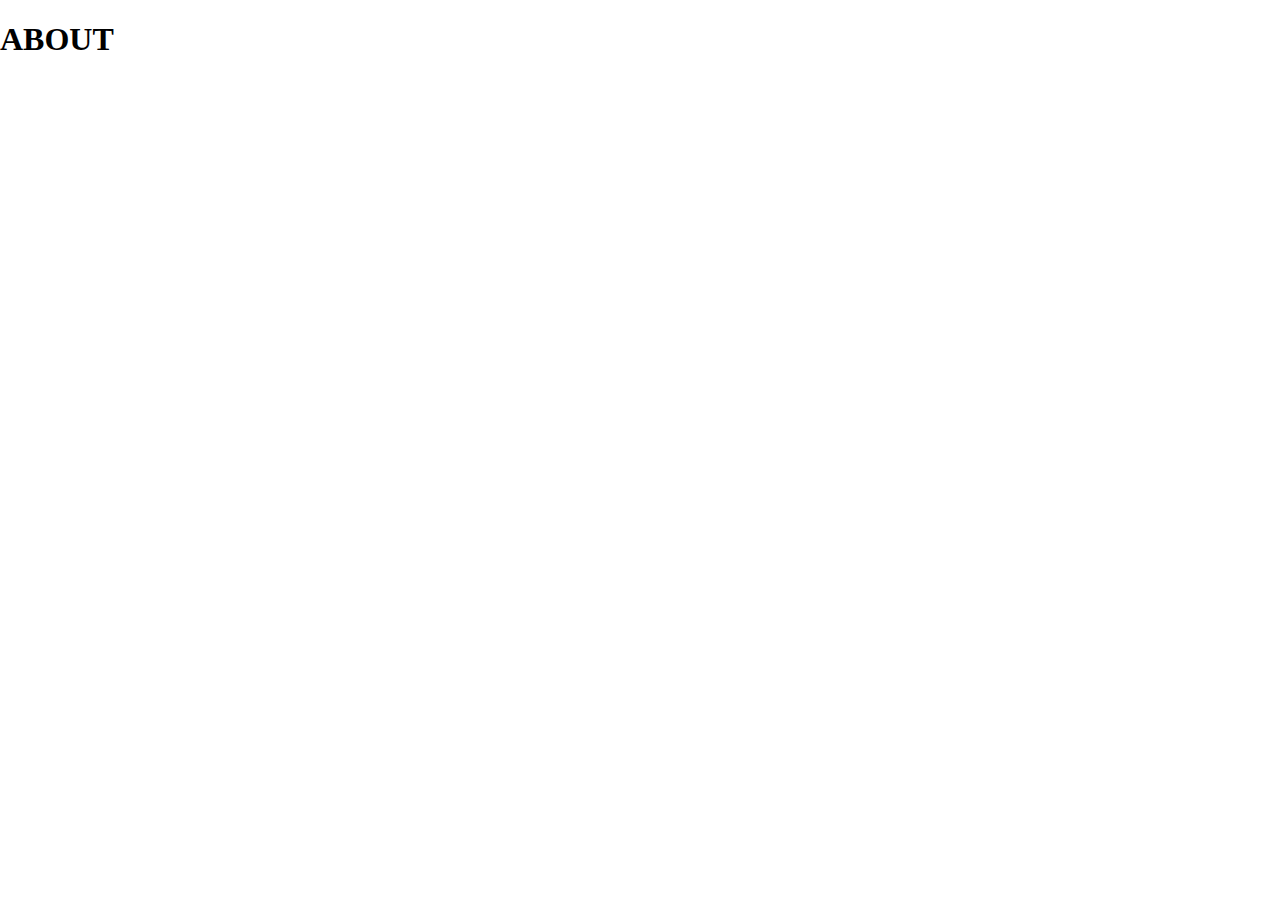
==== about.html @ e9e0137d "Project Setup" ====
<!DOCTYPE html>
<html lang="en">
<head>
    <!-- META -->
    <meta charset="UTF-8">
    <meta name="viewport" content="width=device-width, initial-scale=1.0">

    <!-- STYLESHEETS -->
    <link rel="stylesheet" href="styles/normalize.css">
    <link rel="stylesheet" href="styles/style.css">
    
    <!-- FONTS -->
    <link rel="preconnect" href="https://fonts.googleapis.com">
    <link rel="preconnect" href="https://fonts.gstatic.com" crossorigin>
    <link href="https://fonts.googleapis.com/css2?family=Rubik:ital,wght@0,300;1,300&display=swap" rel="stylesheet">

    <link rel="preconnect" href="https://fonts.googleapis.com">
    <link rel="preconnect" href="https://fonts.gstatic.com" crossorigin>
    <link href="https://fonts.googleapis.com/css2?family=Rubik:ital,wght@0,700;1,700&display=swap" rel="stylesheet">
    
    <title>Bike Edmonton | About</title>
</head>
<body>
    <header>
        <h1>ABOUT</h1>
    </header>

    <!-- Section 1 - Our Vision -->
    <section>

    </section>

    <!-- Section 2 - Our Mission -->
    <section>

    </section>

    <!-- Section 3 - Our Purpose -->
    <section>
        
    </section>

    <!-- Footer -->
    <footer>

    </footer>
</body>
</html>
---- styles/style.css ----
/* Fonts */
.rubik-norm {
  font-family: "Rubik", serif;
  font-optical-sizing: auto;
  font-weight: 300;
  font-style: normal;
}

.rubik-bold {
  font-family: "Rubik", serif;
  font-optical-sizing: auto;
  font-weight: 700;
  font-style: normal;
}
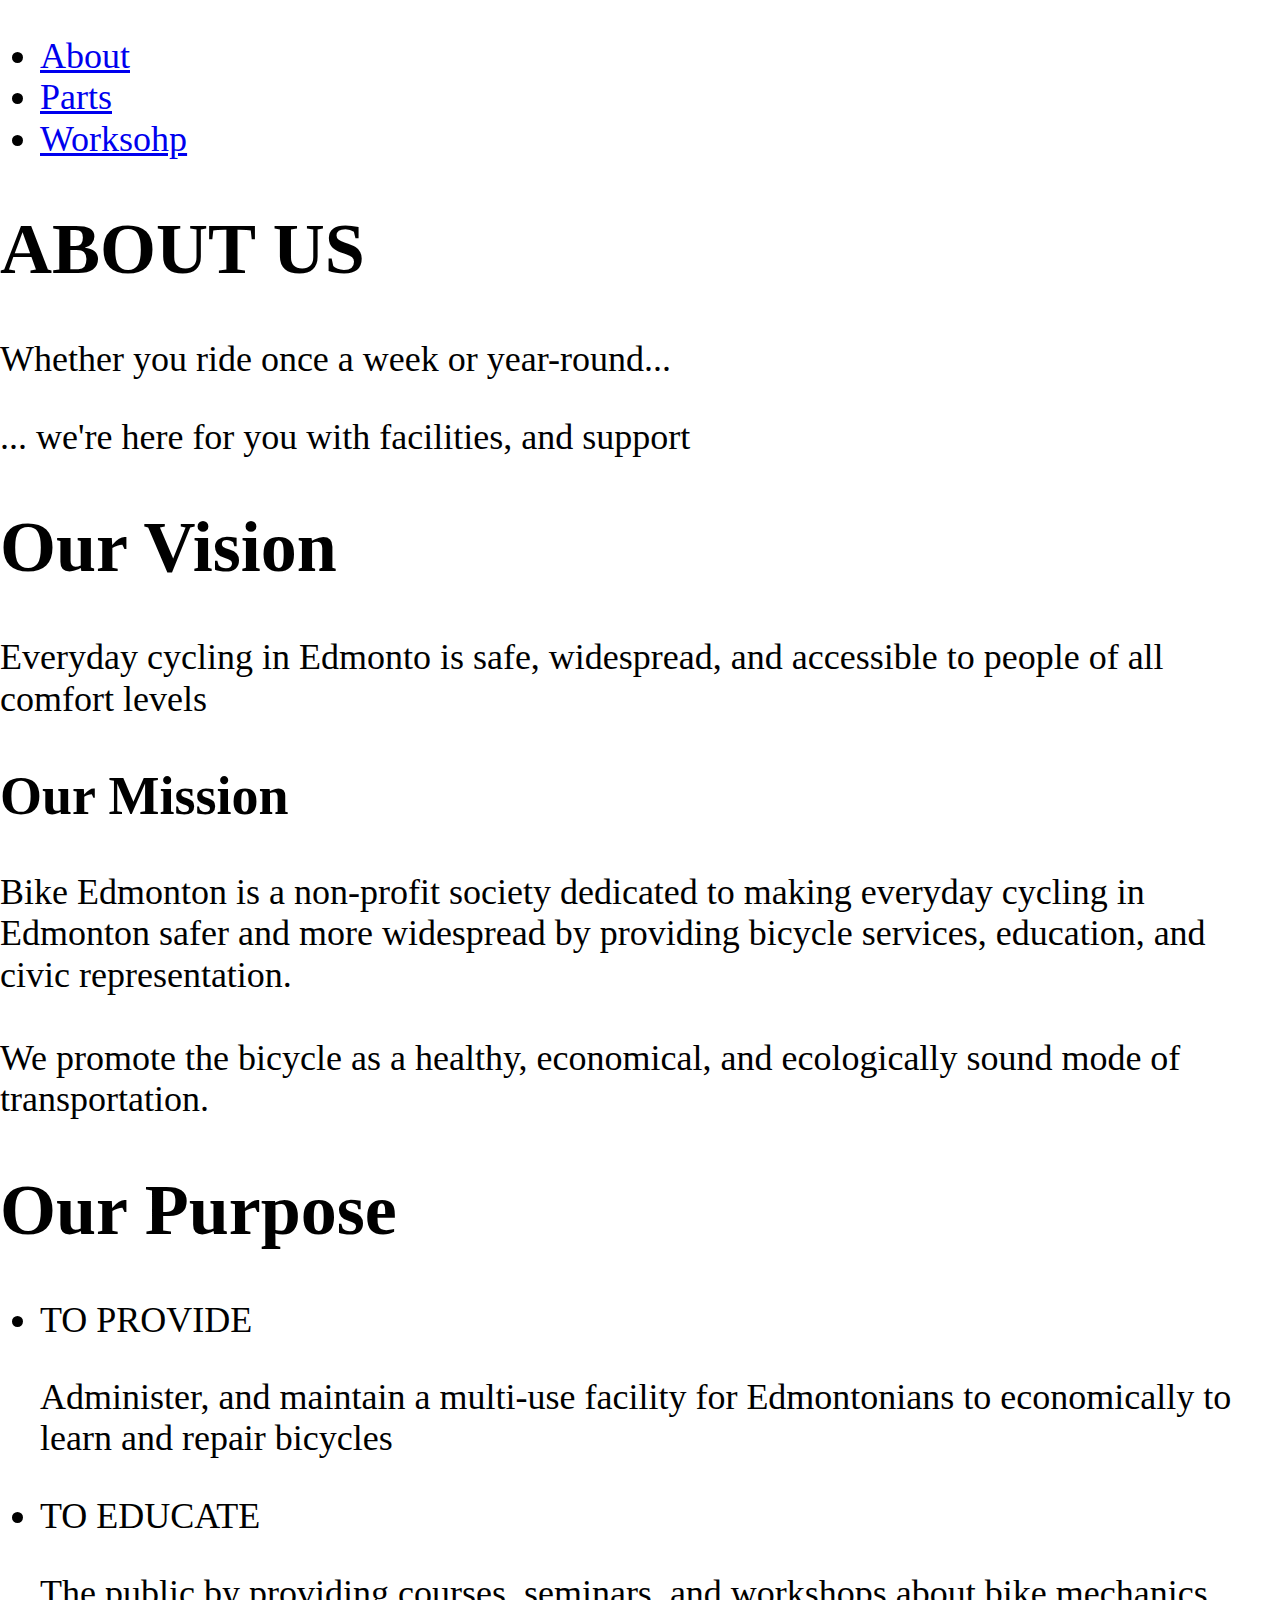
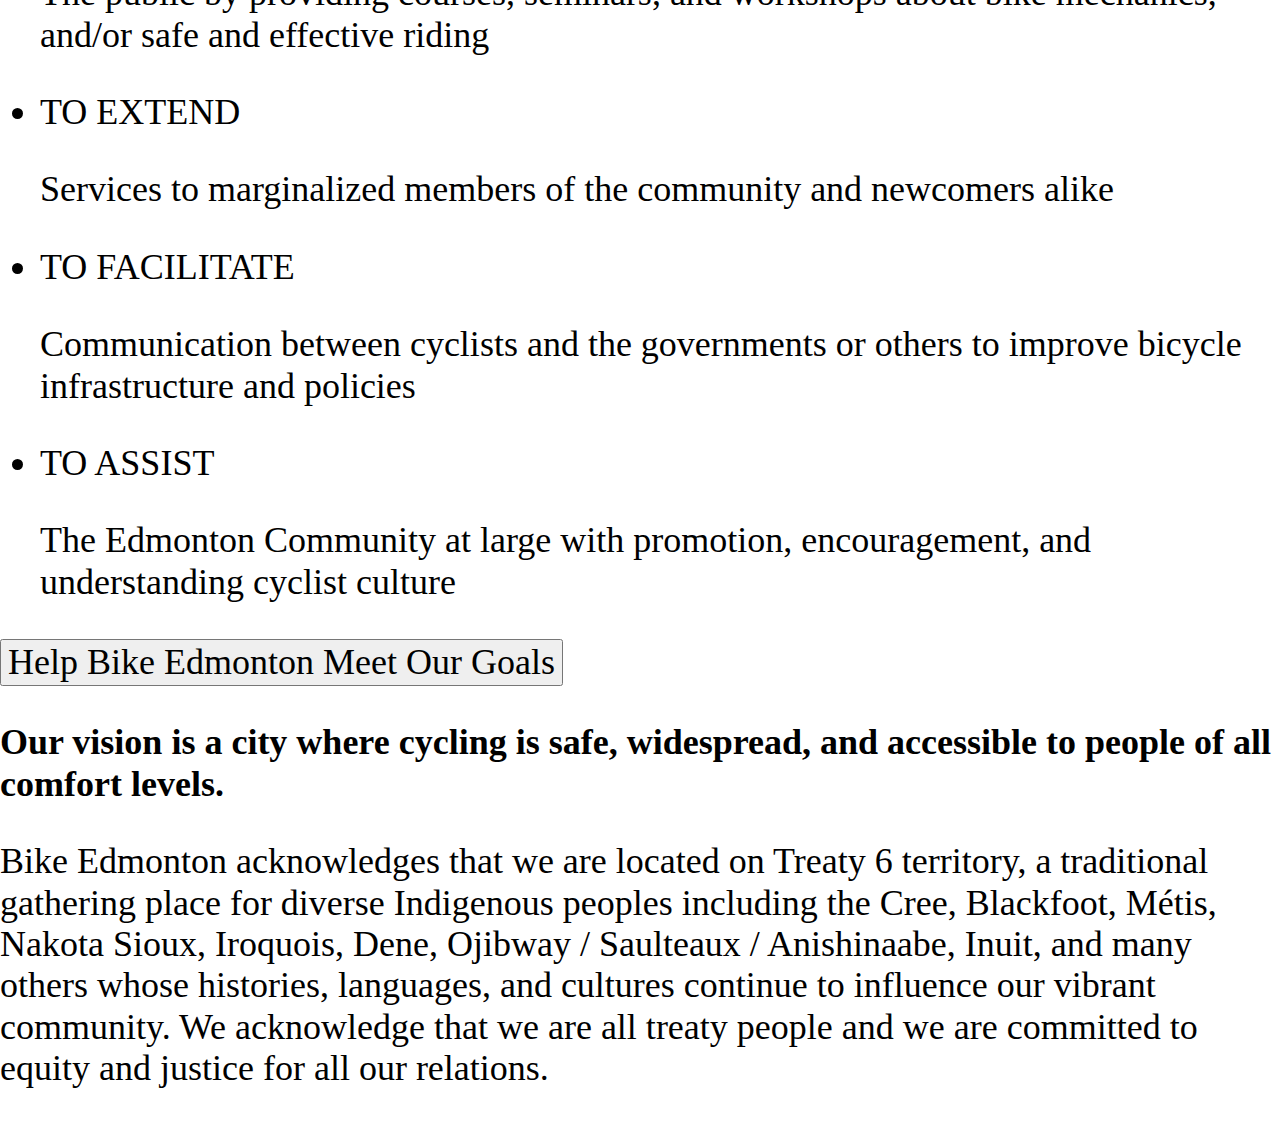
==== commit b5250917: "Basic format for index/parts/workshop" ====
--- a/about.html
+++ b/about.html
@@ -9,40 +9,115 @@
     <link rel="stylesheet" href="styles/normalize.css">
     <link rel="stylesheet" href="styles/style.css">
     
-    <!-- FONTS -->
-    <link rel="preconnect" href="https://fonts.googleapis.com">
-    <link rel="preconnect" href="https://fonts.gstatic.com" crossorigin>
-    <link href="https://fonts.googleapis.com/css2?family=Rubik:ital,wght@0,300;1,300&display=swap" rel="stylesheet">
-
-    <link rel="preconnect" href="https://fonts.googleapis.com">
-    <link rel="preconnect" href="https://fonts.gstatic.com" crossorigin>
-    <link href="https://fonts.googleapis.com/css2?family=Rubik:ital,wght@0,700;1,700&display=swap" rel="stylesheet">
-    
     <title>Bike Edmonton | About</title>
 </head>
+
 <body>
     <header>
-        <h1>ABOUT</h1>
+        <nav>
+            <div><!--BE LOGO--></div>
+            <ul>
+                <li><a href="about.html">About</a></li>
+                <li><a href="parts.html">Parts</a></li>
+                <li><a href="workshop.html">Worksohp</a></li>
+            </ul>
+        </nav>
+
+        <div>
+            <h1>ABOUT US</h1>
+            <!-- HERO IMAGE -->
+        </div>
+
+        <div>
+            <p>Whether you ride once a week or year-round...</p>
+            <p>... we're here for you with facilities, and support</p>
+        </div>
     </header>
 
-    <!-- Section 1 - Our Vision -->
+    <!-- Section 1 - Our Vision & Mission -->
     <section>
+        <div>
+            <div>
+                <h1>Our Vision</h1>
+                <p>Everyday cycling in Edmonto is safe, widespread, and accessible to people of all comfort levels</p>
+            </div>
 
+            <div>
+                <!-- Image -->
+            </div>
+        </div>
+
+        <div>
+            <div>
+                <!-- Image -->
+            </div>
+
+            <div>
+                <div>
+                    <h2>Our Mission</h2>
+                </div>
+                <div>
+                    <p>Bike Edmonton is a non-profit society dedicated to making everyday cycling in Edmonton safer and more widespread by providing bicycle  services, education, and civic representation. 
+                    
+                        <br><br>We promote the bicycle as a healthy, economical, and ecologically sound mode of transportation.</p>
+                </div>
+            </div>
+        </div>
     </section>
 
-    <!-- Section 2 - Our Mission -->
+    <!-- Section 2 - Our Purpose -->
     <section>
+        <div>
+            <h1>Our Purpose</h1>
+        </div>
 
-    </section>
+        <ul>
+            <li>
+                <div>
+                    <p>TO PROVIDE</p>
+                    <p>Administer, and maintain a multi-use facility for Edmontonians to economically to learn and repair bicycles</p>
+                </div>
+            </li>
+            <li>
+                <div>
+                    <p>TO EDUCATE</p>
+                    <p>The public by providing courses, seminars, and workshops about bike mechanics, and/or safe and effective riding</p>
+                </div>
+            </li>
+            <li>
+                <div>
+                    <p>TO EXTEND</p>
+                    <p>Services to marginalized members of the community and newcomers alike</p>
+                </div>
+            </li>
+            <li>
+                <div>
+                    <p>TO FACILITATE</p>
+                    <p>Communication between cyclists and the governments or others to improve bicycle infrastructure and policies</p>
+                </div>
+            </li>
+            <li>
+                <div>
+                    <p>TO ASSIST</p>
+                    <p>The Edmonton Community at large with promotion, encouragement, and understanding cyclist culture</p>
+                </div>
+            </li>
+        </ul>
 
-    <!-- Section 3 - Our Purpose -->
-    <section>
-        
+        <button>Help Bike Edmonton Meet Our Goals</button>
     </section>
 
     <!-- Footer -->
     <footer>
-
+        <div>
+            <div>
+                <!-- Social Media Icons here -->
+            </div>
+            <div>
+                <p><strong>Our vision is a city where cycling is safe, widespread, and accessible to people of all comfort levels.</strong></p>
+                <p>Bike Edmonton acknowledges that we are located on Treaty 6 territory, a traditional gathering place for diverse Indigenous peoples including the Cree, Blackfoot, Métis, Nakota Sioux, Iroquois, Dene, Ojibway / Saulteaux / Anishinaabe, Inuit, and many others whose histories, languages, and cultures continue to influence our vibrant community. We acknowledge that we are all treaty people and we are committed to equity and justice for all our relations.</p>
+            </div>
+        </div>
     </footer>
 </body>
 </html>--- a/styles/style.css
+++ b/styles/style.css
@@ -1,14 +1,37 @@
-/* Fonts */
-.rubik-norm {
-  font-family: "Rubik", serif;
-  font-optical-sizing: auto;
-  font-weight: 300;
-  font-style: normal;
+/*#####################*/
+/*####    Fonts    ####*/
+/*#####################*/
+@font-face {
+  font-family: "Aktiv Grotesk Trial";
+  src: url('fonts/AktivGrotesk_Trial_Bd.ttf') format('truetype');
 }
 
-.rubik-bold {
-  font-family: "Rubik", serif;
-  font-optical-sizing: auto;
-  font-weight: 700;
-  font-style: normal;
-}+@font-face {
+  font-family: "Aktiv Grotesk Cd Trial Medium";
+  src: url('fonts/AktivGroteskCd_Trial_Md.ttf') format('truetype');
+}
+
+/*#############################*/
+/*####    Global Styles    ####*/
+/*#############################*/
+body {
+  font-family: "Aktiv Grotesk Cd Trial Medium";
+  font-size: 36px;
+}
+
+h1 {
+  font-family: "Aktiv Grotesk Trial";
+}
+
+h2 {
+  font-family: "Aktiv Grotesk Trial";
+}
+
+h3 {
+  font-family: "Aktiv Grotesk Trial";
+}
+
+
+/*########################*/
+/*####    TEMPLATE    ####*/
+/*########################*/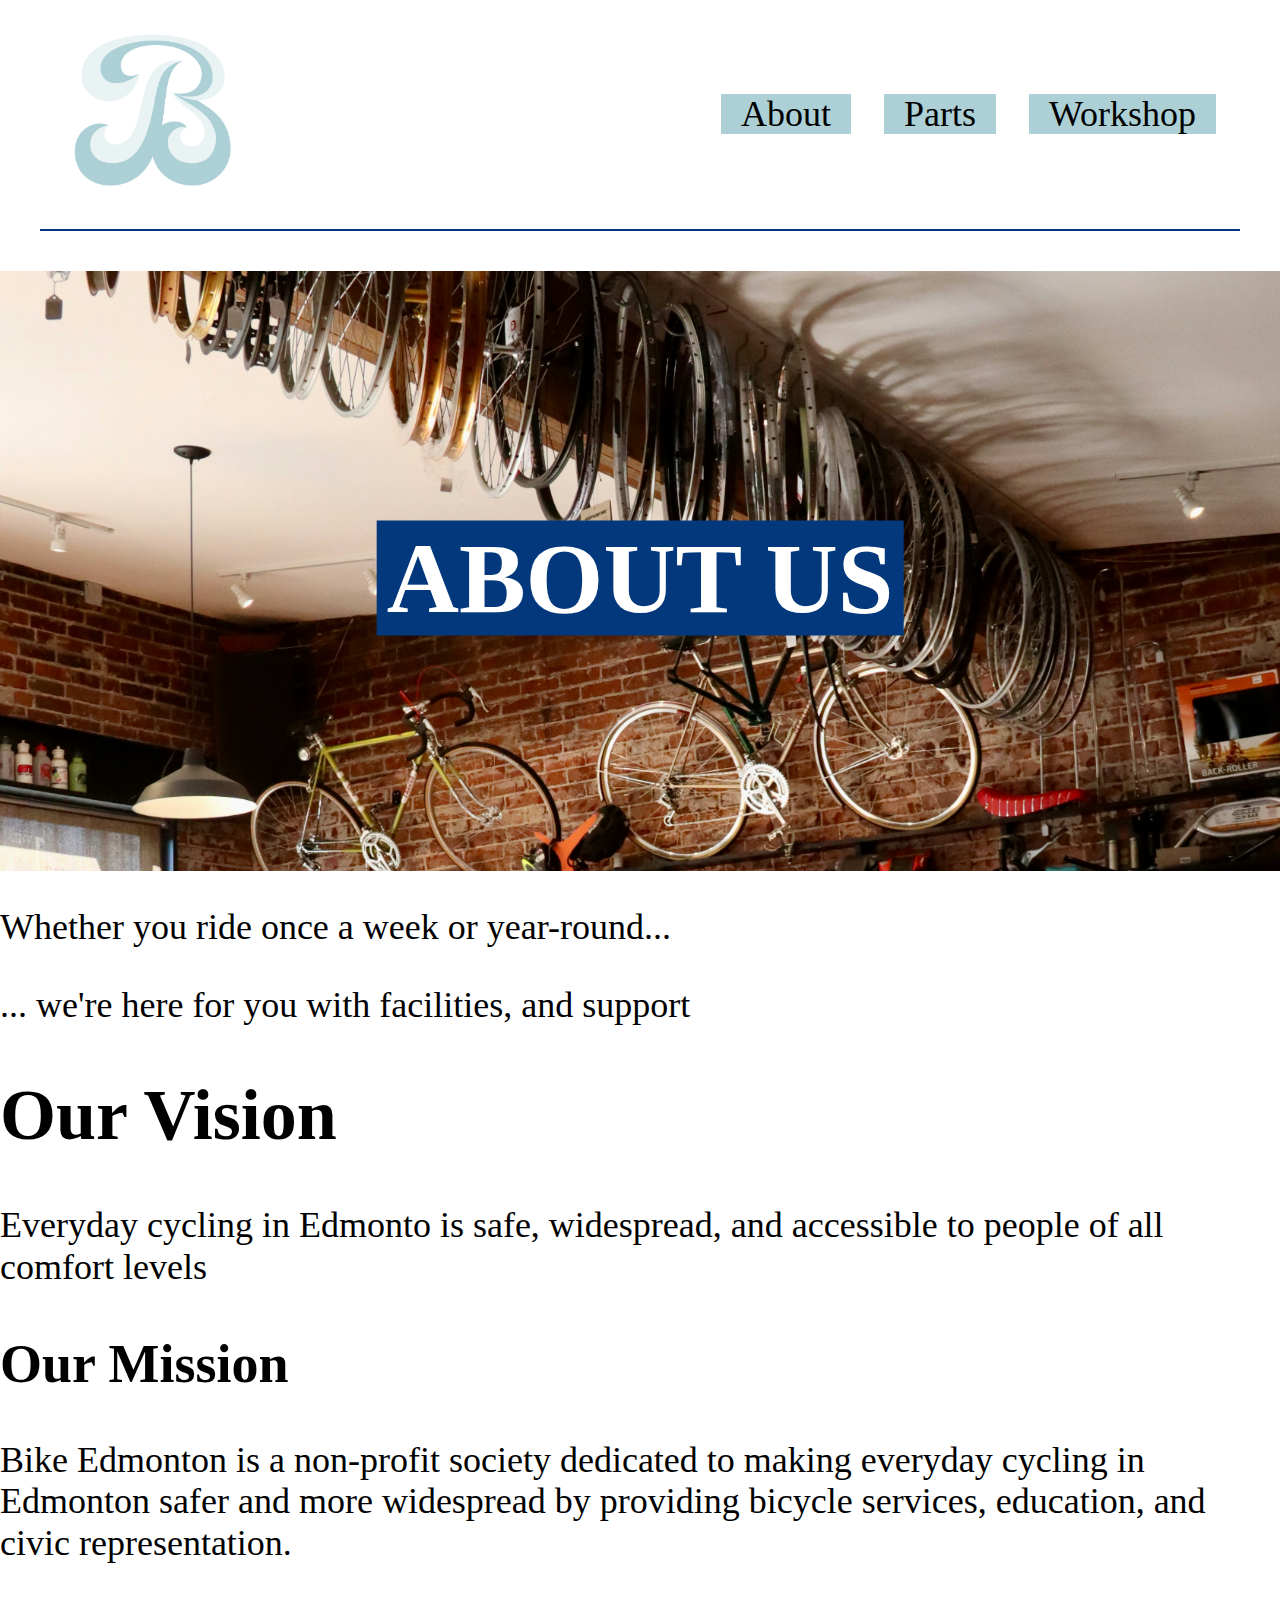
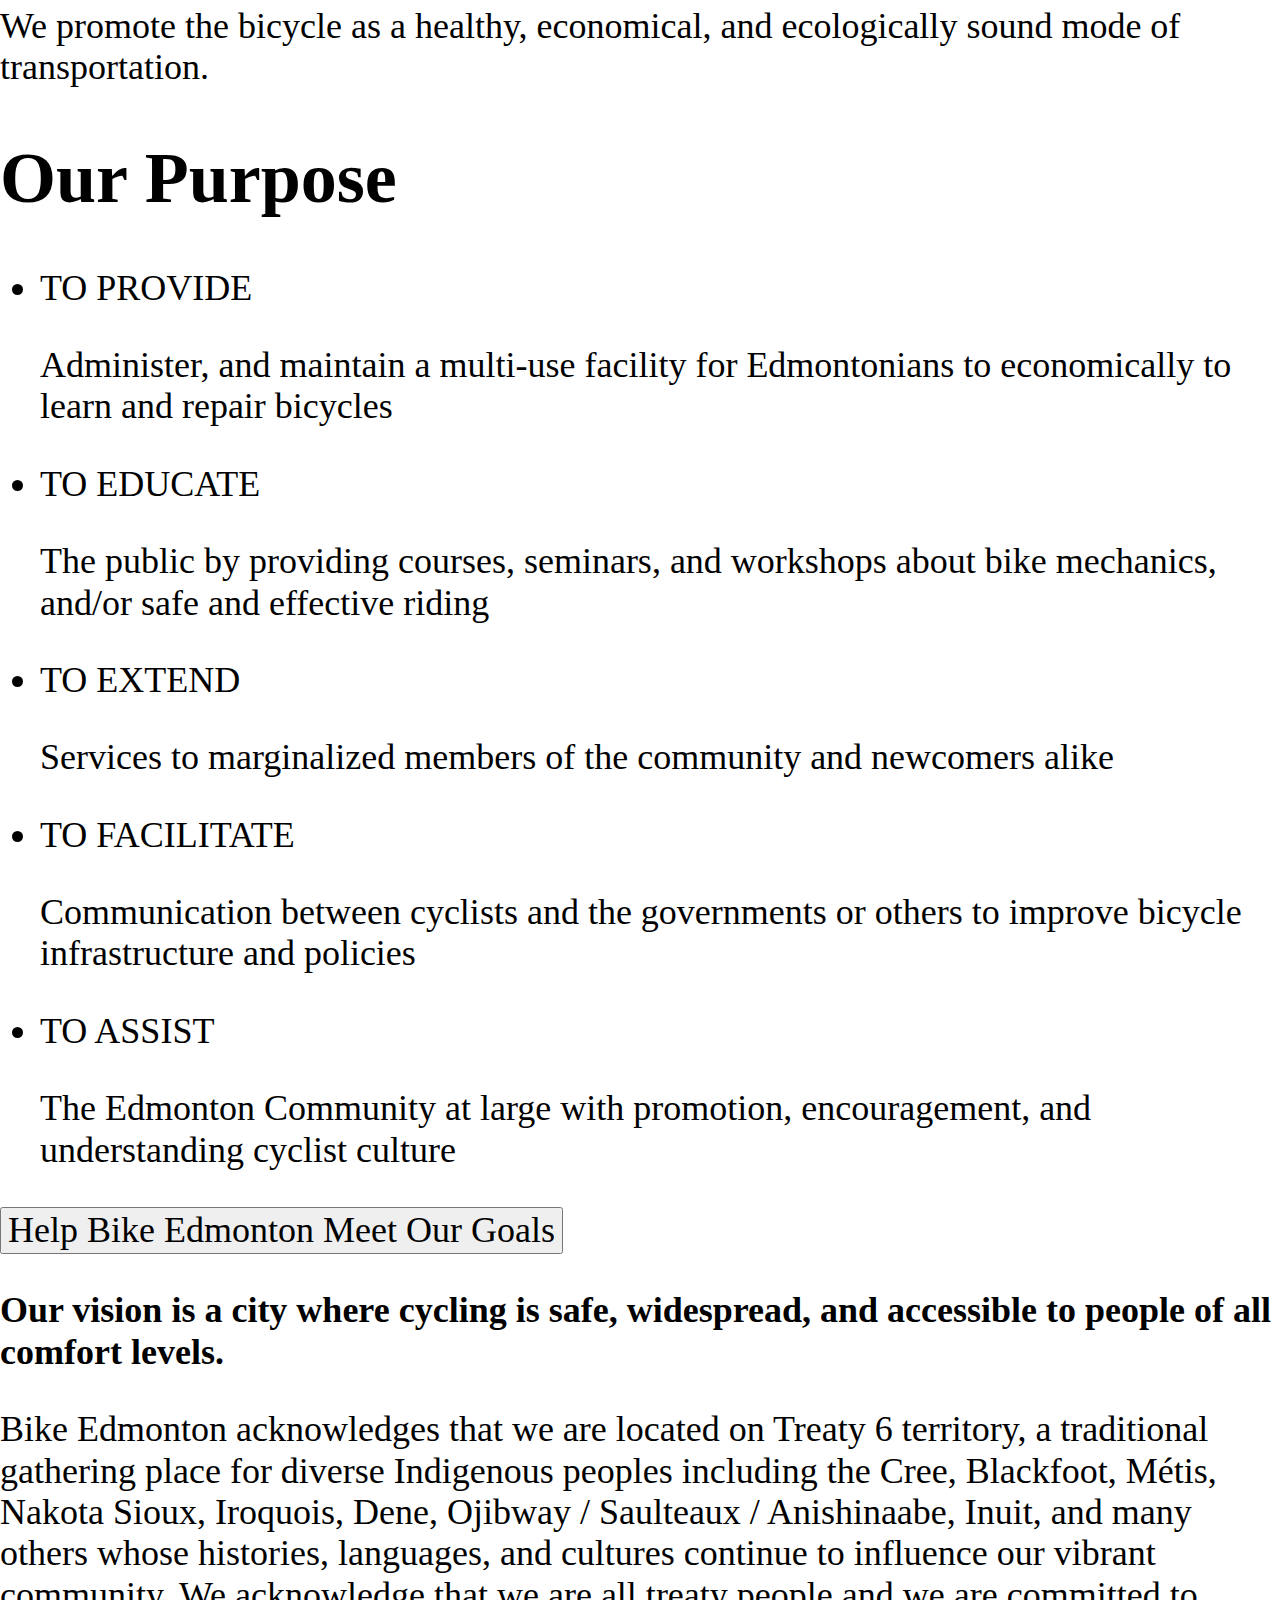
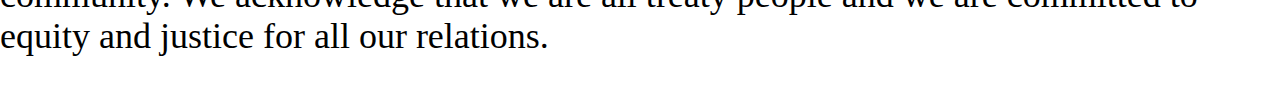
==== commit 3ecca4bb: "Add styles for structure/segmentation" ====
--- a/about.html
+++ b/about.html
@@ -1,123 +1,125 @@
 <!DOCTYPE html>
 <html lang="en">
-<head>
-    <!-- META -->
-    <meta charset="UTF-8">
-    <meta name="viewport" content="width=device-width, initial-scale=1.0">
+    <head>
+        <!-- META -->
+        <meta charset="UTF-8">
+        <meta name="viewport" content="width=device-width, initial-scale=1.0">
 
-    <!-- STYLESHEETS -->
-    <link rel="stylesheet" href="styles/normalize.css">
-    <link rel="stylesheet" href="styles/style.css">
-    
-    <title>Bike Edmonton | About</title>
-</head>
+        <!-- STYLESHEETS -->
+        <link rel="stylesheet" href="styles/normalize.css">
+        <link rel="stylesheet" href="styles/style.css">
+        
+        <title>Bike Edmonton | About</title>
+    </head>
 
-<body>
-    <header>
-        <nav>
-            <div><!--BE LOGO--></div>
-            <ul>
-                <li><a href="about.html">About</a></li>
-                <li><a href="parts.html">Parts</a></li>
-                <li><a href="workshop.html">Worksohp</a></li>
-            </ul>
-        </nav>
+    <body>
+        <header>
+            <nav id="navbar" class="flex-row-space default-side-margin">
+                <div>
+                    <a href="index.html"><img src="images/BELogo.png" alt="Bike Edmonton Logo" class="BE-logo"/></a> 
+                </div>
 
-        <div>
-            <h1>ABOUT US</h1>
-            <!-- HERO IMAGE -->
-        </div>
+                <ul>
+                    <li><a href="about.html">About</a></li>
+                    <li><a href="parts.html">Parts</a></li>
+                    <li><a href="workshop.html">Workshop</a></li>
+                </ul>
+            </nav>
 
-        <div>
-            <p>Whether you ride once a week or year-round...</p>
-            <p>... we're here for you with facilities, and support</p>
-        </div>
-    </header>
-
-    <!-- Section 1 - Our Vision & Mission -->
-    <section>
-        <div>
-            <div>
-                <h1>Our Vision</h1>
-                <p>Everyday cycling in Edmonto is safe, widespread, and accessible to people of all comfort levels</p>
+            <div class="about-hero">
+                <h1 class="hero-text">ABOUT US</h1>
             </div>
 
             <div>
-                <!-- Image -->
+                <p>Whether you ride once a week or year-round...</p>
+                <p>... we're here for you with facilities, and support</p>
             </div>
-        </div>
+        </header>
 
-        <div>
+        <!-- Section 1 - Our Vision & Mission -->
+        <section>
             <div>
-                <!-- Image -->
+                <div>
+                    <h1>Our Vision</h1>
+                    <p>Everyday cycling in Edmonto is safe, widespread, and accessible to people of all comfort levels</p>
+                </div>
+
+                <div>
+                    <!-- Image -->
+                </div>
             </div>
 
             <div>
                 <div>
-                    <h2>Our Mission</h2>
+                    <!-- Image -->
+                </div>
+
+                <div>
+                    <div>
+                        <h2>Our Mission</h2>
+                    </div>
+                    <div>
+                        <p>Bike Edmonton is a non-profit society dedicated to making everyday cycling in Edmonton safer and more widespread by providing bicycle  services, education, and civic representation. 
+                        
+                            <br><br>We promote the bicycle as a healthy, economical, and ecologically sound mode of transportation.</p>
+                    </div>
+                </div>
+            </div>
+        </section>
+
+        <!-- Section 2 - Our Purpose -->
+        <section>
+            <div>
+                <h1>Our Purpose</h1>
+            </div>
+
+            <ul>
+                <li>
+                    <div>
+                        <p>TO PROVIDE</p>
+                        <p>Administer, and maintain a multi-use facility for Edmontonians to economically to learn and repair bicycles</p>
+                    </div>
+                </li>
+                <li>
+                    <div>
+                        <p>TO EDUCATE</p>
+                        <p>The public by providing courses, seminars, and workshops about bike mechanics, and/or safe and effective riding</p>
+                    </div>
+                </li>
+                <li>
+                    <div>
+                        <p>TO EXTEND</p>
+                        <p>Services to marginalized members of the community and newcomers alike</p>
+                    </div>
+                </li>
+                <li>
+                    <div>
+                        <p>TO FACILITATE</p>
+                        <p>Communication between cyclists and the governments or others to improve bicycle infrastructure and policies</p>
+                    </div>
+                </li>
+                <li>
+                    <div>
+                        <p>TO ASSIST</p>
+                        <p>The Edmonton Community at large with promotion, encouragement, and understanding cyclist culture</p>
+                    </div>
+                </li>
+            </ul>
+
+            <button>Help Bike Edmonton Meet Our Goals</button>
+        </section>
+
+        <!-- Footer -->
+        <footer>
+            <div>
+                <div>
+                    <!-- Social Media Icons here -->
                 </div>
                 <div>
-                    <p>Bike Edmonton is a non-profit society dedicated to making everyday cycling in Edmonton safer and more widespread by providing bicycle  services, education, and civic representation. 
-                    
-                        <br><br>We promote the bicycle as a healthy, economical, and ecologically sound mode of transportation.</p>
+                    <p><strong>Our vision is a city where cycling is safe, widespread, and accessible to people of all comfort levels.</strong></p>
+                    <p>Bike Edmonton acknowledges that we are located on Treaty 6 territory, a traditional gathering place for diverse Indigenous peoples including the Cree, Blackfoot, Métis, Nakota Sioux, Iroquois, Dene, Ojibway / Saulteaux / Anishinaabe, Inuit, and many others whose histories, languages, and cultures continue to influence our vibrant community. We acknowledge that we are all treaty people and we are committed to equity and justice for all our relations.</p>
                 </div>
             </div>
-        </div>
-    </section>
-
-    <!-- Section 2 - Our Purpose -->
-    <section>
-        <div>
-            <h1>Our Purpose</h1>
-        </div>
-
-        <ul>
-            <li>
-                <div>
-                    <p>TO PROVIDE</p>
-                    <p>Administer, and maintain a multi-use facility for Edmontonians to economically to learn and repair bicycles</p>
-                </div>
-            </li>
-            <li>
-                <div>
-                    <p>TO EDUCATE</p>
-                    <p>The public by providing courses, seminars, and workshops about bike mechanics, and/or safe and effective riding</p>
-                </div>
-            </li>
-            <li>
-                <div>
-                    <p>TO EXTEND</p>
-                    <p>Services to marginalized members of the community and newcomers alike</p>
-                </div>
-            </li>
-            <li>
-                <div>
-                    <p>TO FACILITATE</p>
-                    <p>Communication between cyclists and the governments or others to improve bicycle infrastructure and policies</p>
-                </div>
-            </li>
-            <li>
-                <div>
-                    <p>TO ASSIST</p>
-                    <p>The Edmonton Community at large with promotion, encouragement, and understanding cyclist culture</p>
-                </div>
-            </li>
-        </ul>
-
-        <button>Help Bike Edmonton Meet Our Goals</button>
-    </section>
-
-    <!-- Footer -->
-    <footer>
-        <div>
-            <div>
-                <!-- Social Media Icons here -->
-            </div>
-            <div>
-                <p><strong>Our vision is a city where cycling is safe, widespread, and accessible to people of all comfort levels.</strong></p>
-                <p>Bike Edmonton acknowledges that we are located on Treaty 6 territory, a traditional gathering place for diverse Indigenous peoples including the Cree, Blackfoot, Métis, Nakota Sioux, Iroquois, Dene, Ojibway / Saulteaux / Anishinaabe, Inuit, and many others whose histories, languages, and cultures continue to influence our vibrant community. We acknowledge that we are all treaty people and we are committed to equity and justice for all our relations.</p>
-            </div>
-        </div>
-    </footer>
-</body>
+        </footer>
+    </body>
 </html>--- a/styles/style.css
+++ b/styles/style.css
@@ -10,6 +10,8 @@
   font-family: "Aktiv Grotesk Cd Trial Medium";
   src: url('fonts/AktivGroteskCd_Trial_Md.ttf') format('truetype');
 }
+
+
 
 /*#############################*/
 /*####    Global Styles    ####*/
@@ -32,6 +34,121 @@
 }
 
 
-/*########################*/
-/*####    TEMPLATE    ####*/
-/*########################*/+
+/*###################################*/
+/*####    General Classes/IDs    ####*/
+/*###################################*/
+#navbar {
+  border-bottom: 2px solid #04387c;
+}
+
+#navbar ul {
+  padding: 0;
+}
+
+#navbar li {
+  list-style-type: none;
+  border-bottom: 2px solid white;
+  margin-right: 24px;
+  padding-bottom: 4px;
+  display: inline;
+  padding: 0px 20px;
+  background-color: #ACD0D6;
+}
+
+#navbar li:hover {
+  border-bottom: 2px solid #04387c;
+}
+
+#navbar a {
+  color: black;
+  text-decoration: none;
+}
+
+.default-side-margin {
+  margin: 0px 40px;
+}
+
+.BE-logo {
+  width: 225px;
+  height: 220px;
+}
+
+.home-hero {
+  position: relative;
+  background-image: url(../images/Home-hero.jpg);
+  width: 100%;
+  height: 600px;
+  background-size: 100%;
+  background-position-y: 30%;
+  margin-top: 40px;
+}
+
+.about-hero {
+  position: relative;
+  background-image: url(../images/About-hero.jpg);
+  width: 100%;
+  height: 600px;
+  background-size: 100%;
+  background-position-y: 30%;
+  margin-top: 40px;
+}
+
+.parts-hero {
+  position: relative;
+  background-image: url(../images/Parts-hero.jpg);
+  width: 100%;
+  height: 600px;
+  background-size: 100%;
+  background-position-y: 30%;
+  margin-top: 40px;
+}
+
+.workshop-hero{
+  position: relative;
+  background-image: url(../images/Workshop-hero.jpg);
+  width: 100%;
+  height: 600px;
+  background-size: 100%;
+  background-position-y: 30%;
+  margin-top: 40px;
+}
+
+.hero-text {
+  position: absolute;
+  color: white;
+  background-color: #04387c;
+  font-size: 100px;
+  padding: 0px 10px;
+  top: 40%;
+  left: 50%;
+  transform: translate(-50%, -50%);
+}
+
+.section-header {
+  text-align: center;
+  letter-spacing: 20px;
+  background-color: #04387c;
+  color: white;
+}
+
+
+/*#######################*/
+/*####    Flexbox    ####*/
+/*#######################*/
+.flex-row {
+  display: flex;
+  flex-direction: row;
+}
+
+.flex-row-space {
+  display: flex;
+  flex-direction: row;
+  justify-content: space-between;
+  align-items: center;
+}
+
+.flex-col {
+  display: flex;
+  flex-direction: column;
+}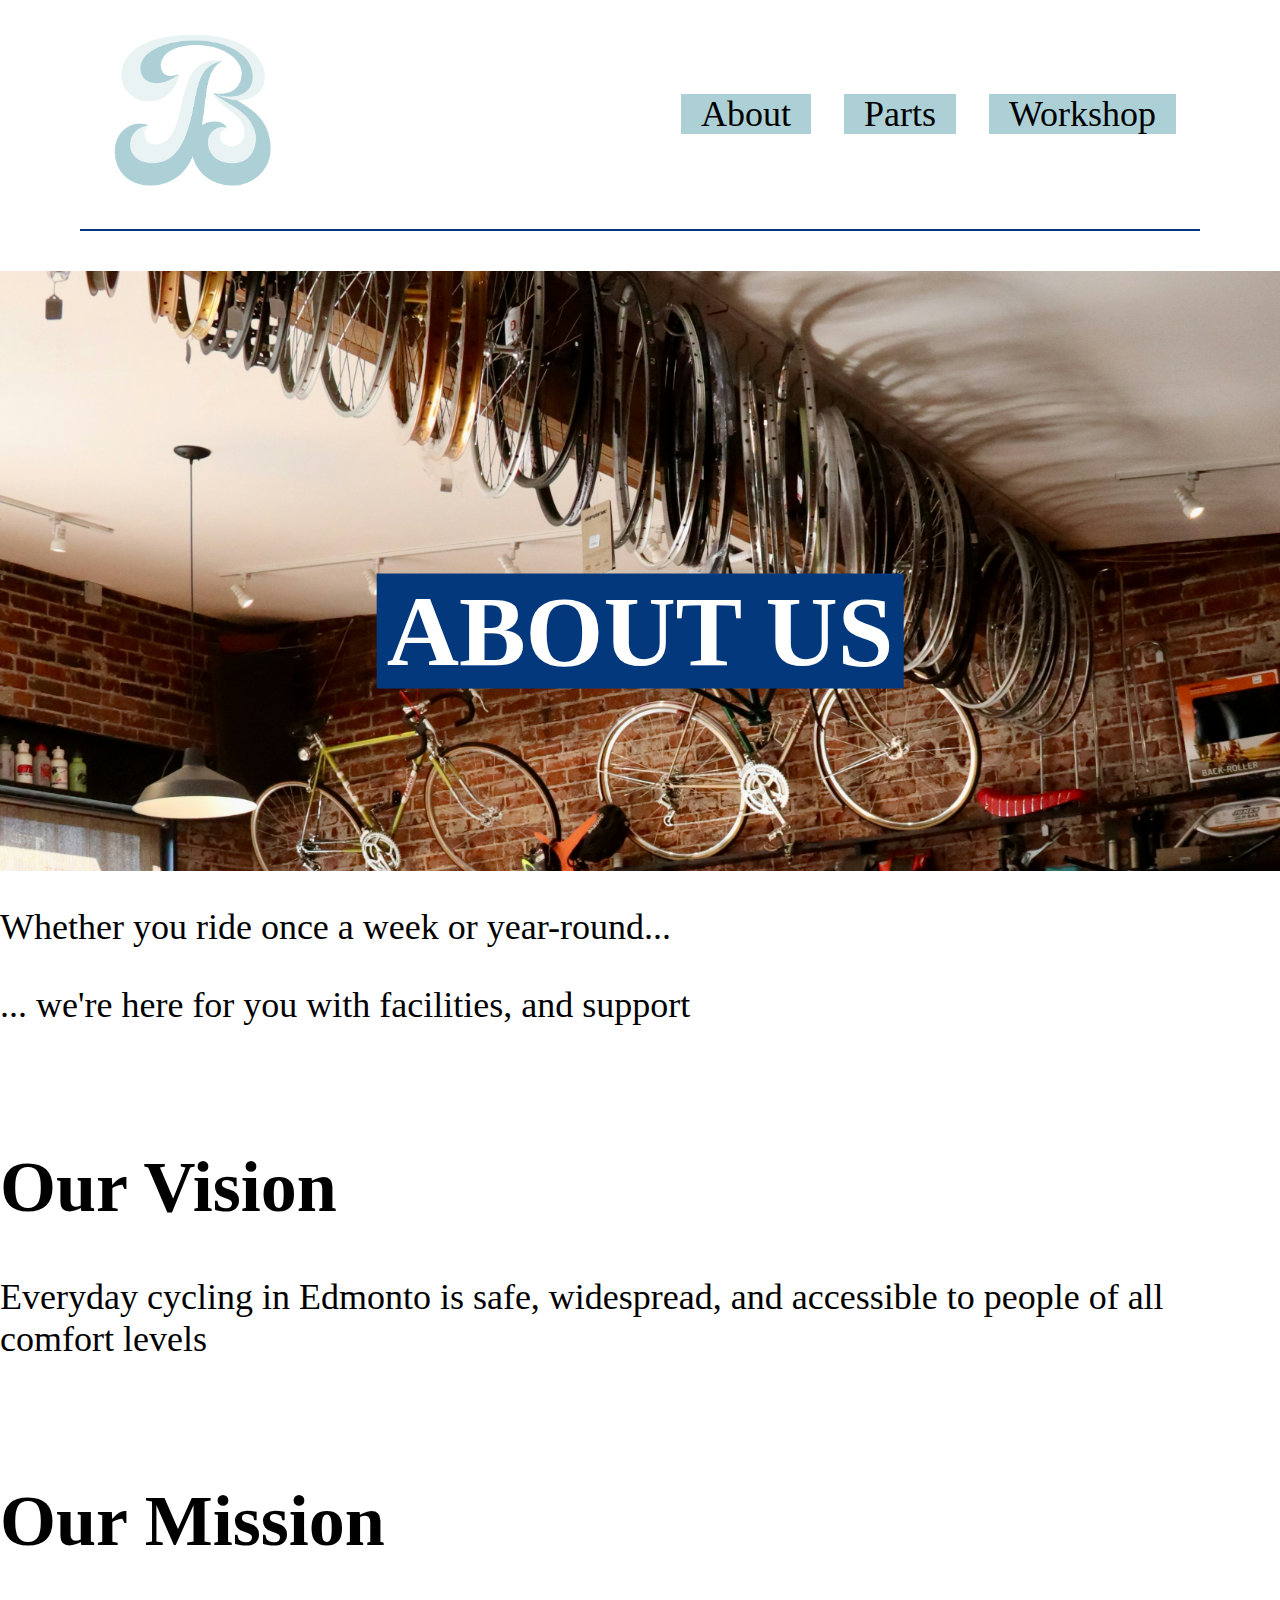
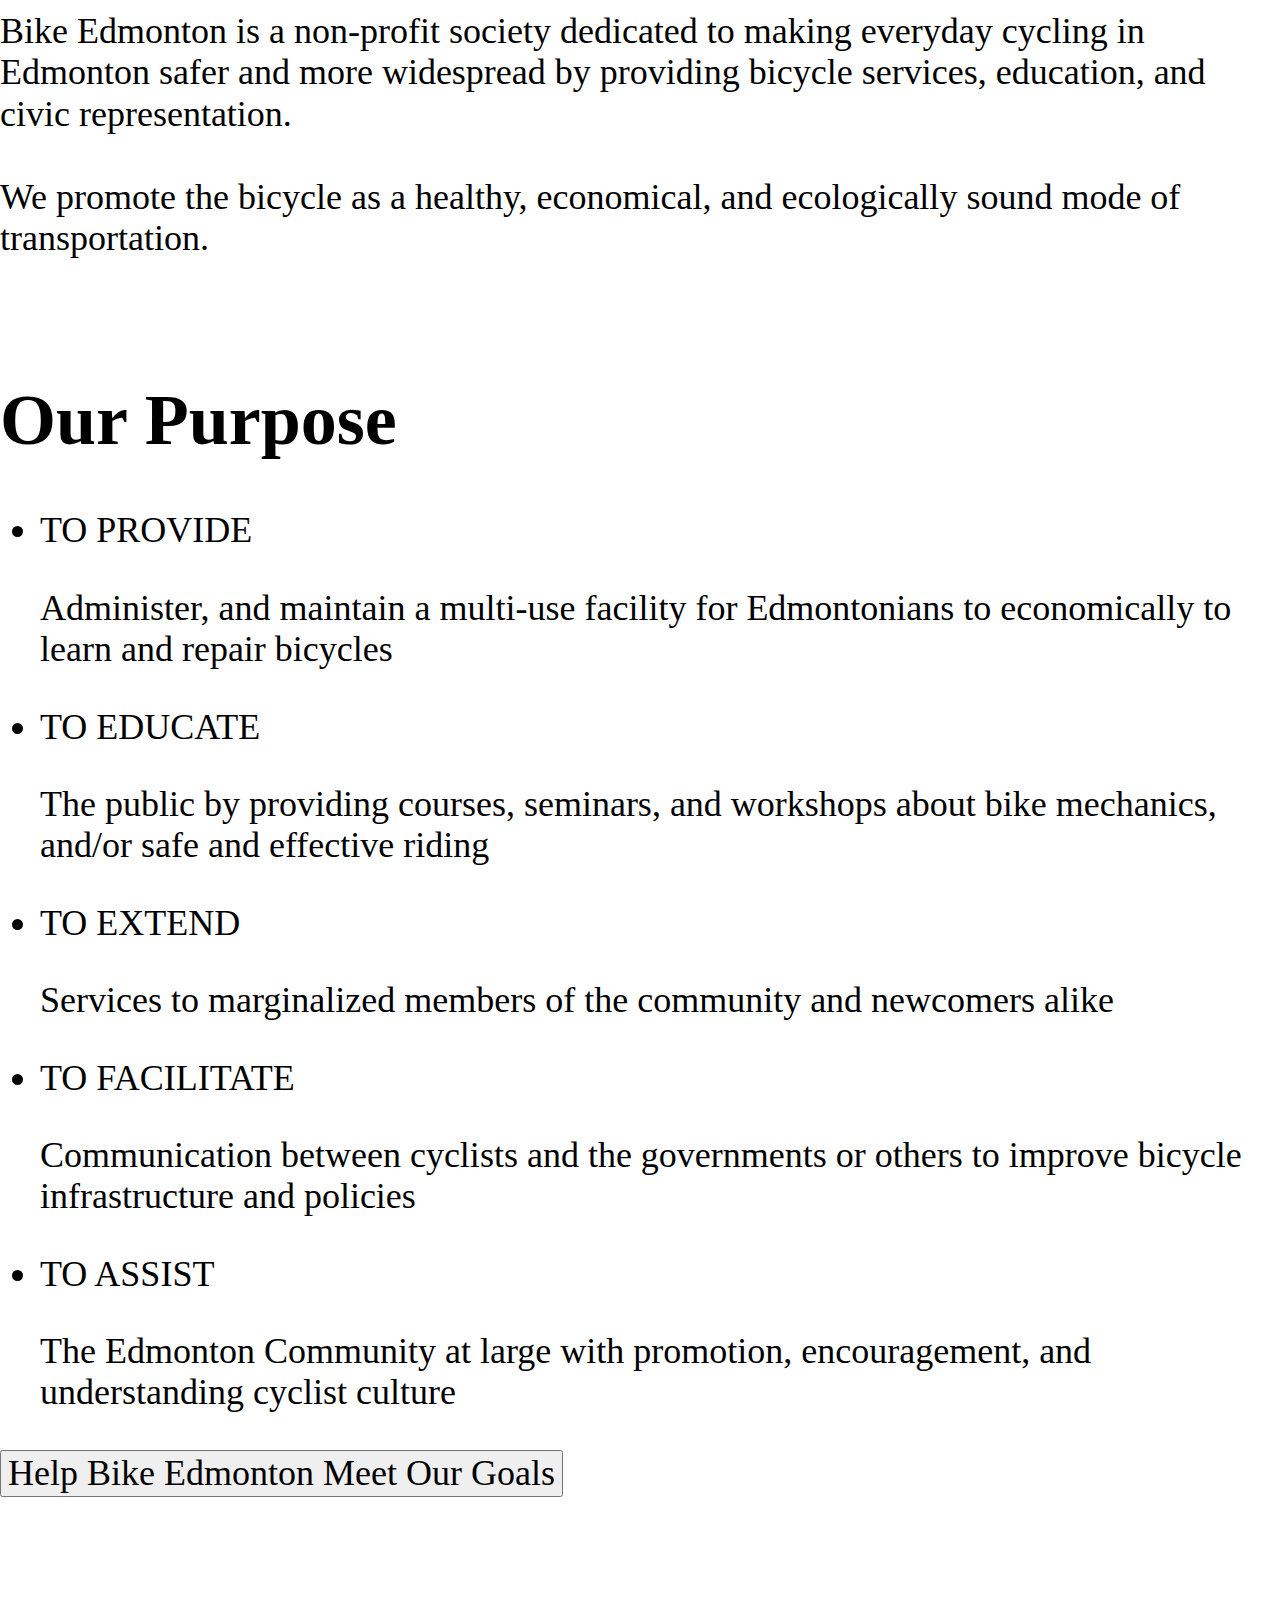
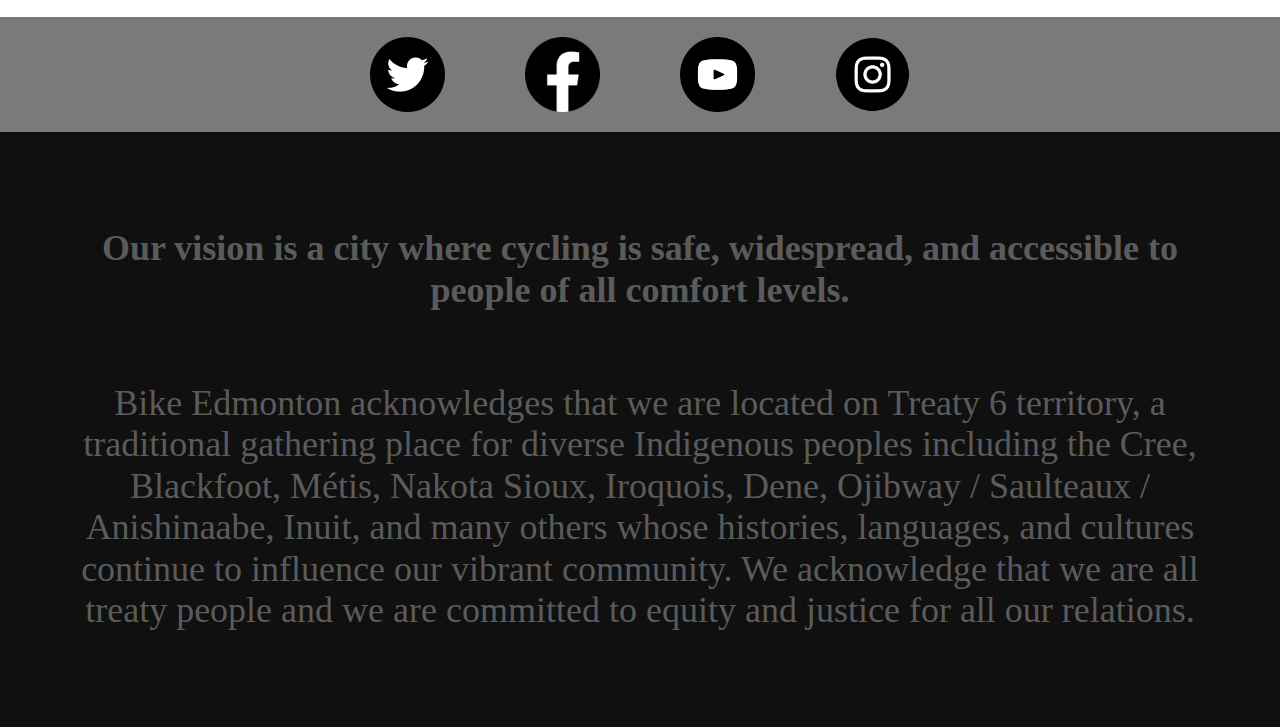
==== commit 0fed6b96: "Added style to index/parts" ====
--- a/about.html
+++ b/about.html
@@ -8,6 +8,7 @@
         <!-- STYLESHEETS -->
         <link rel="stylesheet" href="styles/normalize.css">
         <link rel="stylesheet" href="styles/style.css">
+        <link rel="stylesheet" href="styles/about.css">
         
         <title>Bike Edmonton | About</title>
     </head>
@@ -56,7 +57,7 @@
 
                 <div>
                     <div>
-                        <h2>Our Mission</h2>
+                        <h1>Our Mission</h1>
                     </div>
                     <div>
                         <p>Bike Edmonton is a non-profit society dedicated to making everyday cycling in Edmonton safer and more widespread by providing bicycle  services, education, and civic representation. 
@@ -111,11 +112,15 @@
 
         <!-- Footer -->
         <footer>
-            <div>
-                <div>
-                    <!-- Social Media Icons here -->
+            <div class="footer-top-margin" id="footer">
+                <div class="flex-row-center default-gap upper-footer upper-footer-gap">
+                    <img src="images/twitter-logo.png" alt="Twitter Icon" class="social-icon">
+                    <img src="images/facebook-logo.png" alt="Facebook Icon" class="social-icon">
+                    <img src="images/youtube-icon.png" alt="Youtube Icon" class="social-icon">
+                    <img src="images/Instagram-icon.png" alt="Instagram Icon" class="social-icon">
                 </div>
-                <div>
+
+                <div class="flex-col-center default-side-padding lower-footer">
                     <p><strong>Our vision is a city where cycling is safe, widespread, and accessible to people of all comfort levels.</strong></p>
                     <p>Bike Edmonton acknowledges that we are located on Treaty 6 territory, a traditional gathering place for diverse Indigenous peoples including the Cree, Blackfoot, Métis, Nakota Sioux, Iroquois, Dene, Ojibway / Saulteaux / Anishinaabe, Inuit, and many others whose histories, languages, and cultures continue to influence our vibrant community. We acknowledge that we are all treaty people and we are committed to equity and justice for all our relations.</p>
                 </div>
--- a/styles/style.css
+++ b/styles/style.css
@@ -23,6 +23,7 @@
 
 h1 {
   font-family: "Aktiv Grotesk Trial";
+  margin-top: 120px;
 }
 
 h2 {
@@ -65,13 +66,38 @@
   text-decoration: none;
 }
 
+#footer {
+  text-align: center;
+}
+
+#location-lists ul {
+  list-style-type: none;
+  line-height: 2.2em;
+}
+
 .default-side-margin {
-  margin: 0px 40px;
+  margin: 0px 80px;
+}
+
+.default-bottom-margin {
+  margin-bottom: 2em;
+}
+
+.default-side-padding {
+  padding: 0px 80px;
+}
+
+.default-gap {
+  gap: 10px;
 }
 
 .BE-logo {
   width: 225px;
   height: 220px;
+}
+
+.gap-5em {
+  gap: 5em;
 }
 
 .home-hero {
@@ -132,6 +158,217 @@
   color: white;
 }
 
+.goal-image {
+  width: 50%;
+}
+
+.service-button-container {
+  height: 400px;
+  gap: 10px;
+  font-family: "Aktiv Grotesk Trial";
+}
+
+/*      BUTTON 1      */
+.service-button-1 {
+  flex: 1;
+  width: 25%;
+  background-color: #CADBDE;
+  border: none;
+}
+
+.service-button-1:hover {
+  background-color: #04387c;
+  color: white;
+}
+
+.service-button-1:active {
+  background-color: #CADBDE;
+  color: black;
+}
+
+/*      BUTTON 2      */
+.service-button-2 {
+  flex: 1;
+  width: 25%;
+  background-color: #ACD0D6;
+  border: none;
+}
+
+.service-button-2:hover {
+  background-color: #04387c;
+  color: white;
+}
+
+.service-button-2:active {
+  background-color: #ACD0D6;
+  color: black;
+}
+
+/*      BUTTON 3      */
+.service-button-3 {
+  flex: 1;
+  width: 25%;
+  background-color: #4C9FB6;
+  border: none;
+}
+
+.service-button-3:hover {
+  background-color: #04387c;
+  color: white;
+}
+
+.service-button-3:active {
+  background-color: #4C9FB6;
+  color: black;
+}
+
+/*      BUTTON 4      */
+.service-button-4 {
+  flex: 1;
+  width: 25%;
+  background-color: #07728a;
+  border: none;
+}
+
+.service-button-4:hover {
+  background-color: #04387c;
+  color: white;
+}
+
+.service-button-4:active {
+  background-color: #07728a;
+  color: black;
+}
+
+.blog-image-1 {
+  position: relative;
+  background-image: url(../images/blog1.jpg);
+  background-position-y: 30%;
+  background-position-x: 40%;
+  background-size: 100%;
+  height: 320px;
+  background-repeat: no-repeat;
+  text-align: center;
+  color: white;
+}
+
+.blog-image-2 {
+  position: relative;
+  background-image: url(../images/blog2.jpg);
+  background-position-y: 30%;
+  background-position-x: 40%;
+  background-size: 100%;
+  height: 320px;
+  background-repeat: no-repeat;
+  text-align: center;
+  color: white;
+}
+
+.blog-image-3 {
+  position: relative;
+  background-image: url(../images/blog3.jpg);
+  background-position-y: 30%;
+  background-position-x: 40%;
+  background-size: 100%;
+  height: 320px;
+  background-repeat: no-repeat;
+  text-align: center;
+  color: white;
+}
+
+.blog-image-text {
+  position: absolute;
+  font-family: "Aktiv Grotesk Trial";
+  top: 40%;
+  left: 50%;
+  transform: translate(-50%, -50%);
+  width: 100%;
+  background-color: rgba(4, 56, 124, 0.50);
+}
+
+.blog-background {
+  background-color: #CADBDE;
+}
+
+.blog-gap {
+  gap: 10px;
+}
+
+.blog-button {
+  background: none;
+  background-color: none;
+  border: none;
+  padding-top: 1em;
+  border-bottom: solid 2px black;
+}
+
+.social-icon {
+  width: 75px;
+  height: 75px;
+}
+
+.upper-footer-gap {
+  gap: 80px;
+  padding: 20px 40px;
+}
+
+.upper-footer {
+  background-color: #7A7A7A;
+}
+
+.lower-footer {
+  background-color: #101010;
+  color: #5B5B5B;
+  padding: 60px 80px;
+}
+
+.footer-top-margin {
+  margin-top: 120px;
+}
+
+.black-text {
+  color: black;
+}
+
+.parts-columns {
+  display: flex;
+  flex-direction: row;
+  justify-content: space-around;
+  padding: 40px 20px;
+  background-color: #101010;
+  color: white;
+}
+
+.parts-image-category {
+  height: 640px;
+}
+
+.location-section {
+  background-color: #101010;
+  color: white;
+  padding: 20px 80px 40px 80px;
+}
+
+.location-section a {
+  color: white;
+}
+
+.get-dir-button {
+  background-color: #101010;
+  border: none;
+  border-bottom: solid 2px white;
+  color: white;
+}
+
+.get-dir-button:hover {
+  background-color: #202020;
+}
+
+.get-dir-button:active {
+  background-color: #303030;
+}
+
+
 
 /*#######################*/
 /*####    Flexbox    ####*/
@@ -148,7 +385,29 @@
   align-items: center;
 }
 
+.flex-row-fill {
+  display: flex;
+  flex-direction: row;
+  justify-content: space-between;
+}
+
+.flex-row-center {
+  display: flex;
+  flex-direction: row;
+  justify-content: center;
+}
+
 .flex-col {
   display: flex;
   flex-direction: column;
+}
+
+.flex-col-center {
+  display: flex;
+  flex-direction: column;
+  align-items: center;
+}
+
+.flex-1 {
+  flex: 1;
 }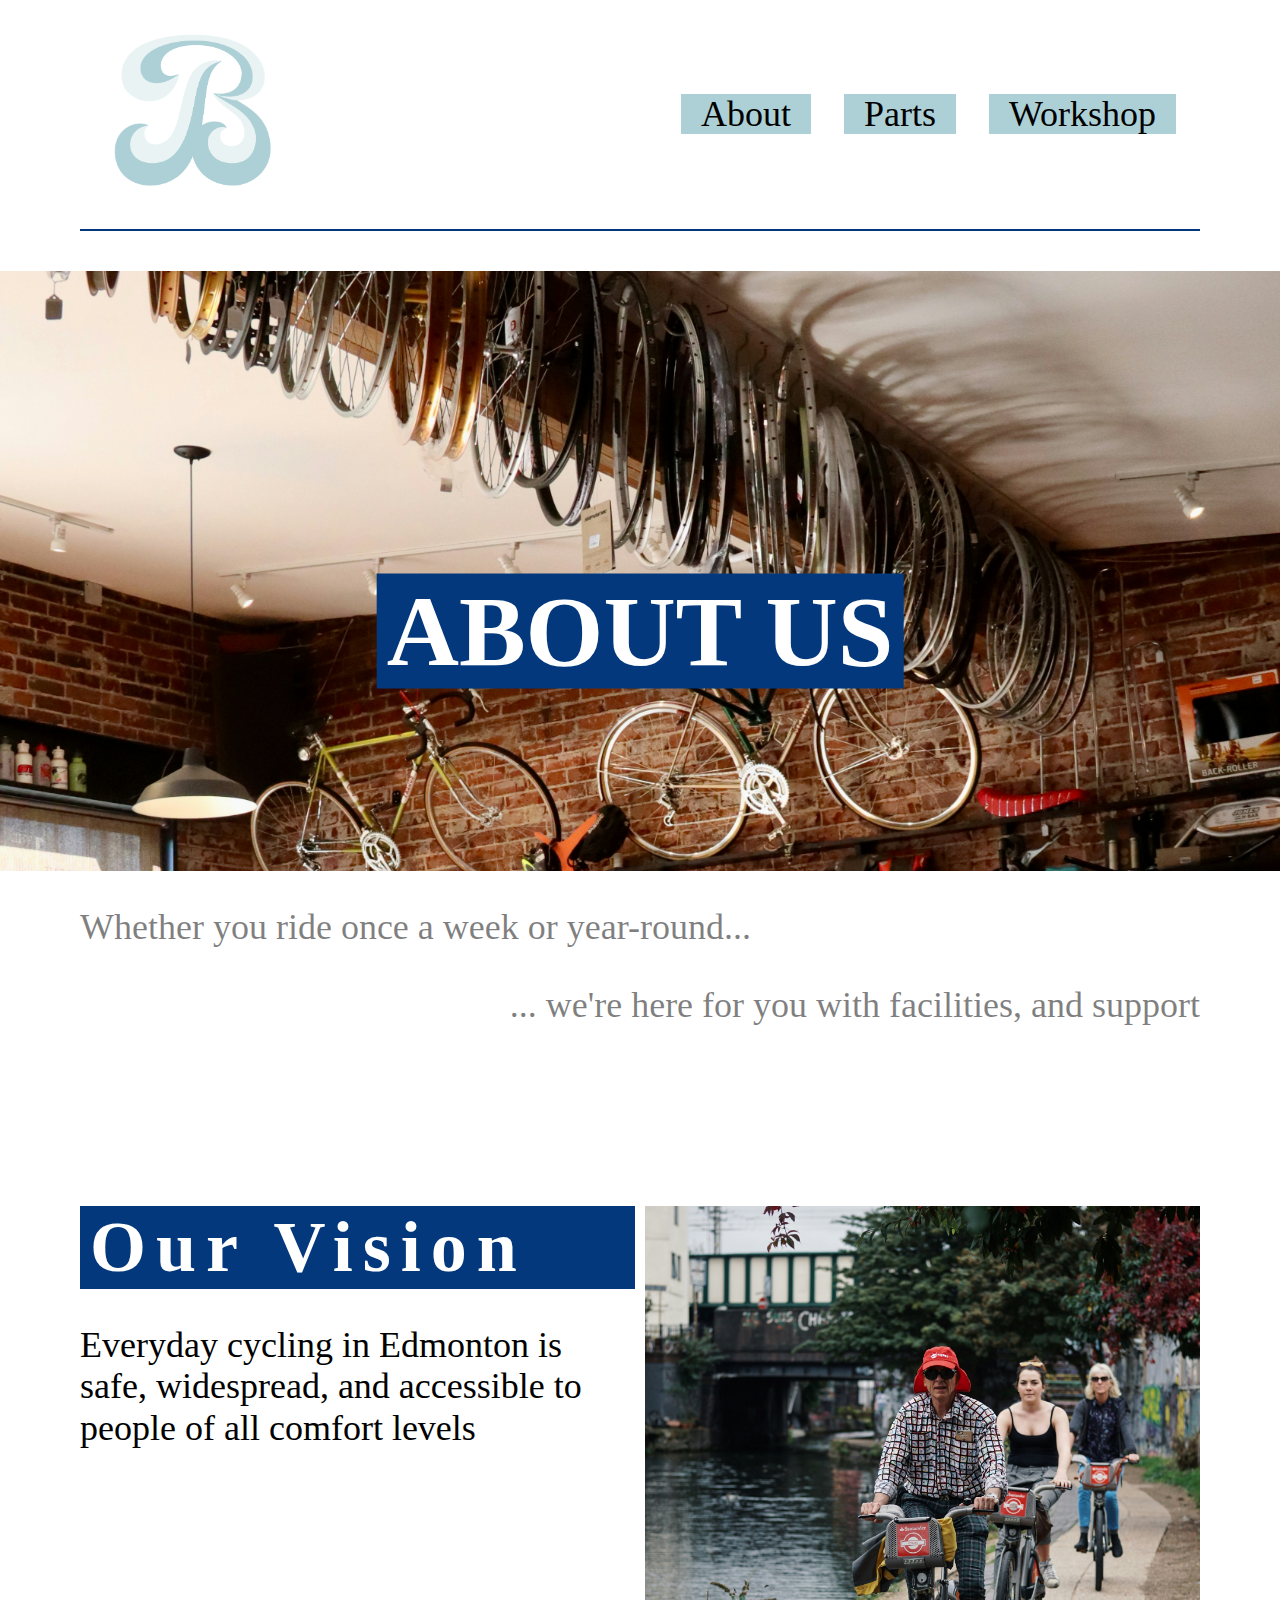
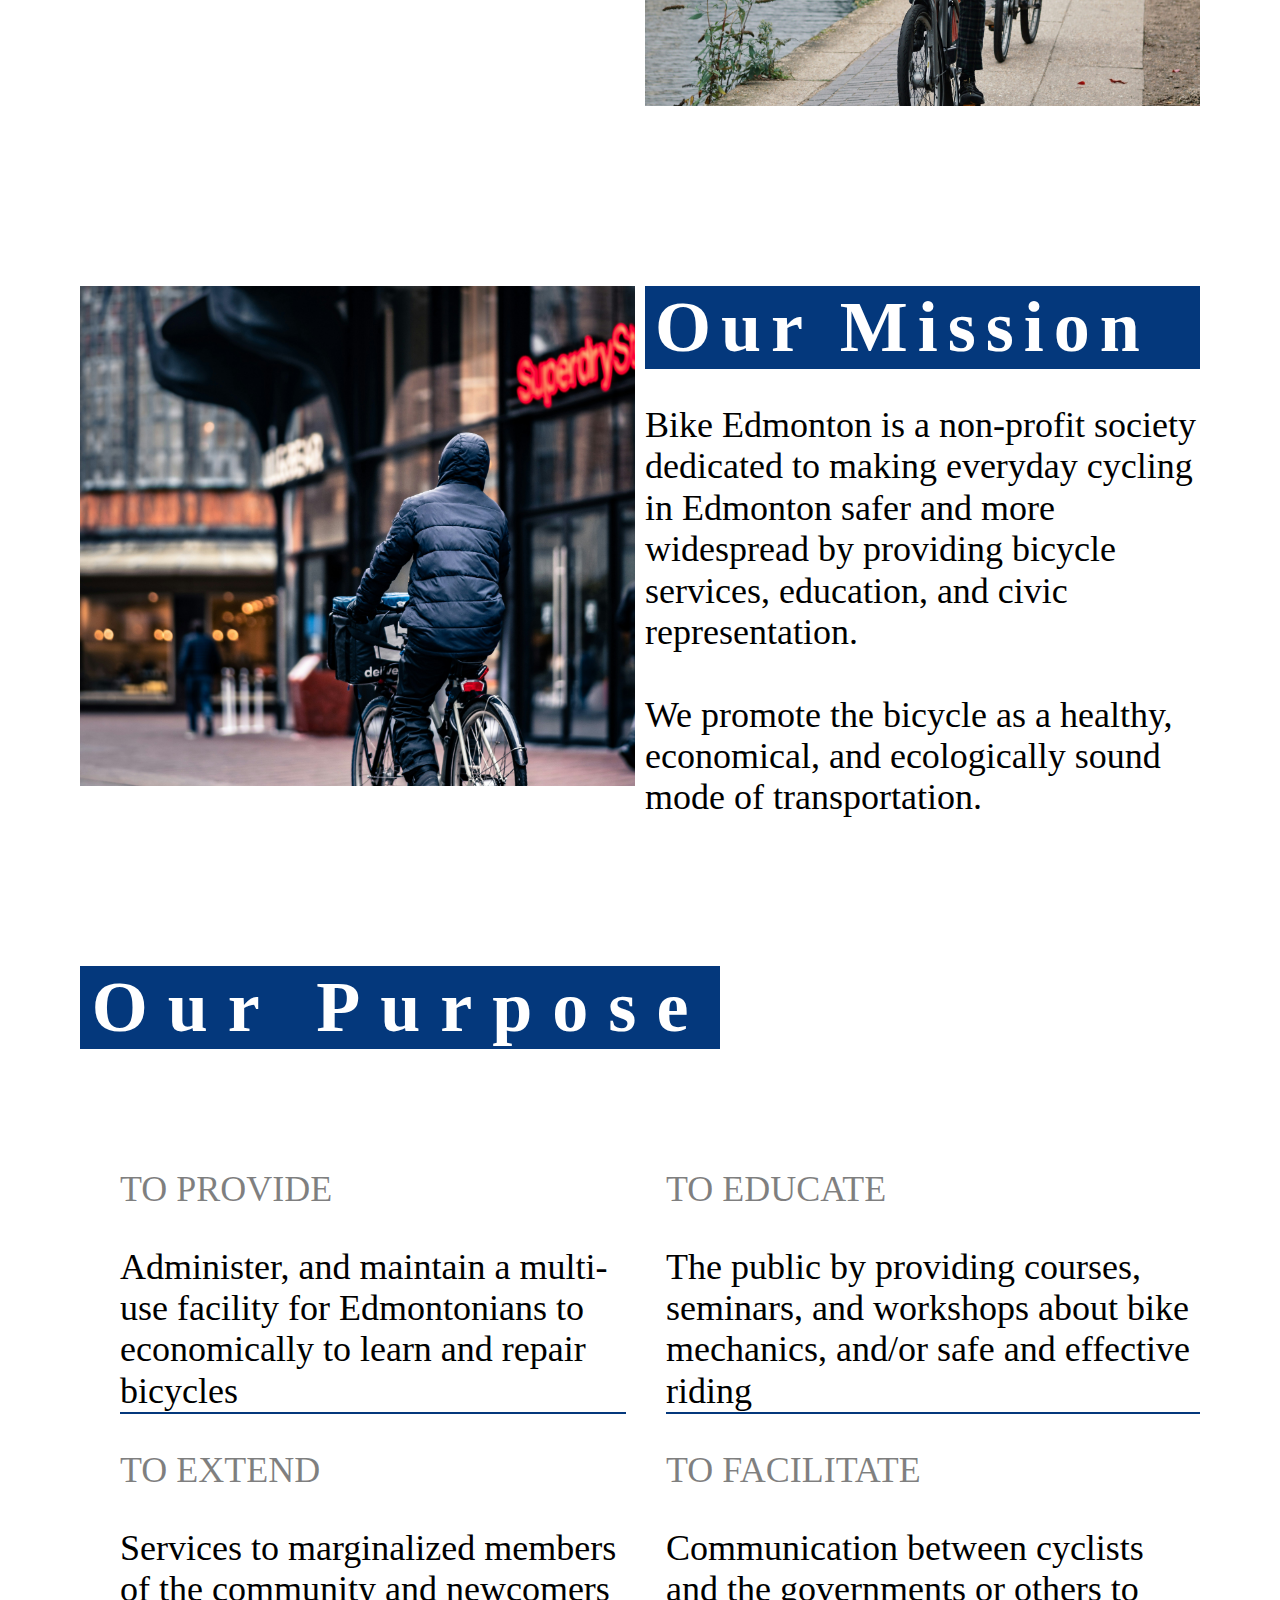
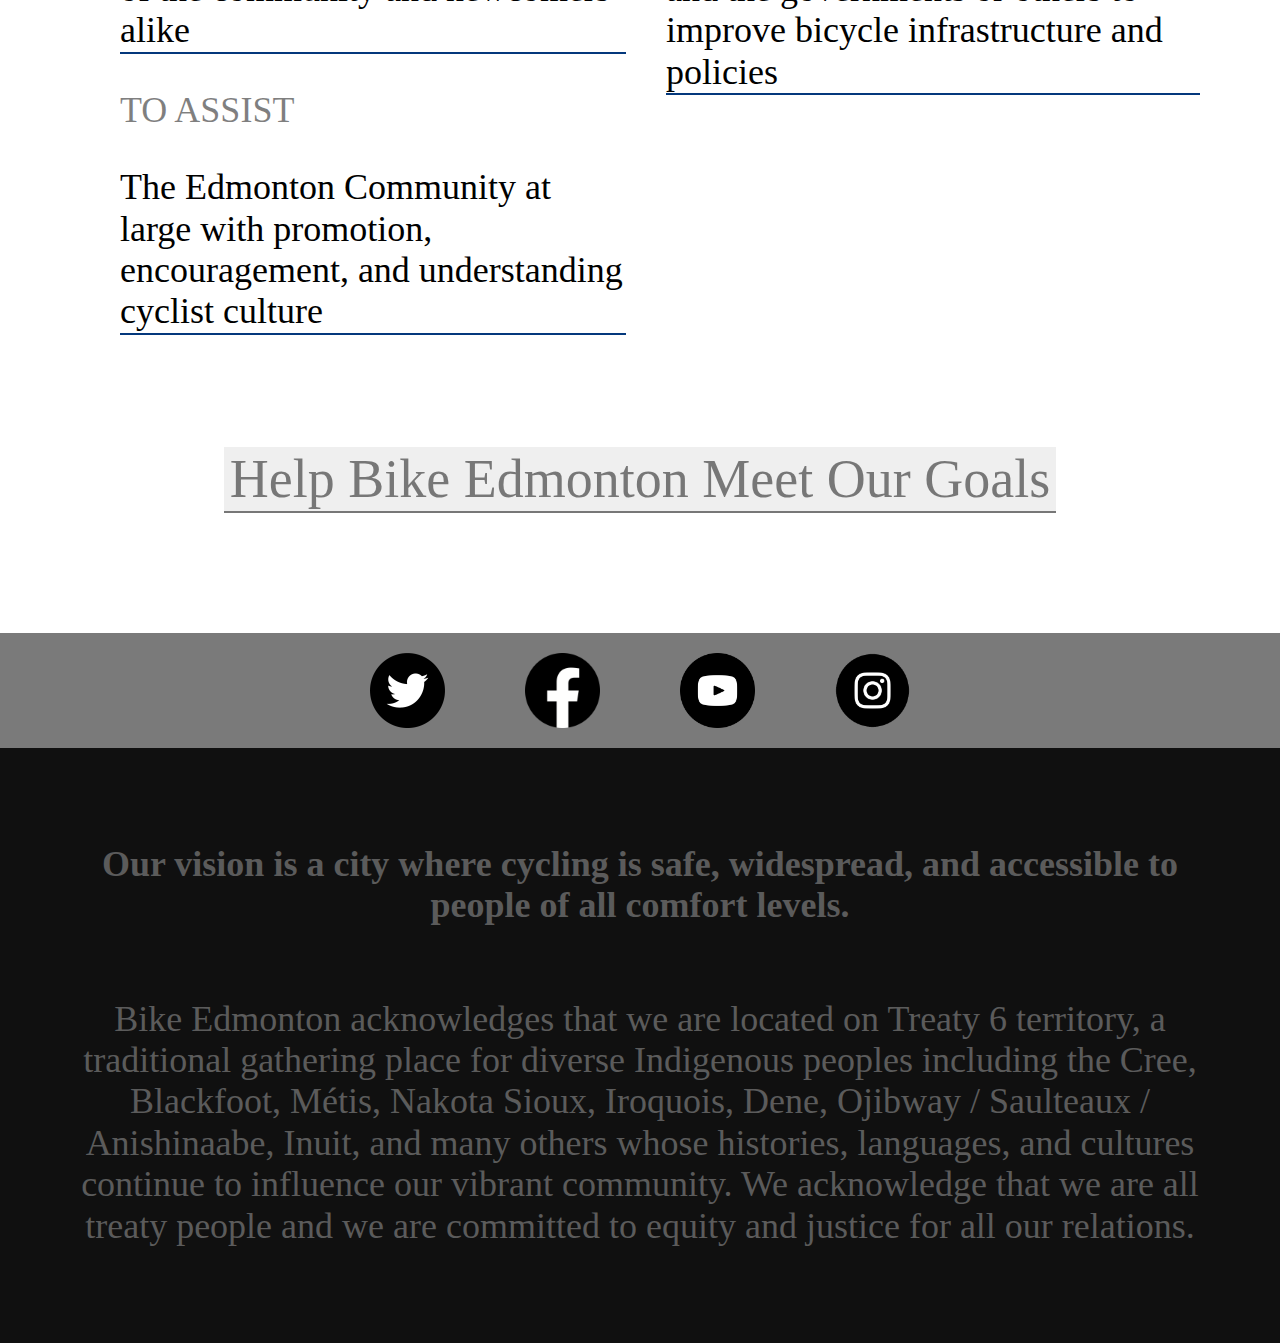
==== commit 113584a1: "Add mobile screens" ====
--- a/about.html
+++ b/about.html
@@ -8,7 +8,6 @@
         <!-- STYLESHEETS -->
         <link rel="stylesheet" href="styles/normalize.css">
         <link rel="stylesheet" href="styles/style.css">
-        <link rel="stylesheet" href="styles/about.css">
         
         <title>Bike Edmonton | About</title>
     </head>
@@ -20,45 +19,49 @@
                     <a href="index.html"><img src="images/BELogo.png" alt="Bike Edmonton Logo" class="BE-logo"/></a> 
                 </div>
 
-                <ul>
+                <ul class="hidden-on-mobile">
                     <li><a href="about.html">About</a></li>
                     <li><a href="parts.html">Parts</a></li>
                     <li><a href="workshop.html">Workshop</a></li>
                 </ul>
+
+                <img src="images/Hamburger.png" alt="Hamburger menu" class="hidden-on-desktop">
             </nav>
 
             <div class="about-hero">
                 <h1 class="hero-text">ABOUT US</h1>
             </div>
 
-            <div>
-                <p>Whether you ride once a week or year-round...</p>
-                <p>... we're here for you with facilities, and support</p>
+            <div class="section-bottom-margin default-side-margin text-opacity-50">
+                <p class="text-align-left">Whether you ride once a week or year-round...</p>
+                <p class="text-align-right">... we're here for you with facilities, and support</p>
             </div>
         </header>
 
         <!-- Section 1 - Our Vision & Mission -->
         <section>
-            <div>
-                <div>
-                    <h1>Our Vision</h1>
-                    <p>Everyday cycling in Edmonto is safe, widespread, and accessible to people of all comfort levels</p>
-                </div>
-
-                <div>
-                    <!-- Image -->
-                </div>
-            </div>
-
-            <div>
-                <div>
-                    <!-- Image -->
-                </div>
-
-                <div>
+            <!-- Desktop Version -->
+            <div class="default-side-margin section-bottom-margin flex-row default-gap about-image-container hidden-on-mobile">
+                <div class="flex-col flex-1">
+                    <h1 class="margin-zero small-section-header">Our Vision</h1>
+                    <p>Everyday cycling in Edmonton is safe, widespread, and accessible to people of all comfort levels</p>
+                </div>
+
+                <div class="flex-1">
+                    <img src="images/About-lower1.jpg" alt="Group of 3 people cycling on a path next to a river" class="about-image">
+                </div>
+            </div>
+
+            <div class="default-side-margin section-bottom-margin flex-row default-gap about-image-container hidden-on-mobile">
+                <div class="flex-1">
+                    <img src="images/About-lower2.jpg" alt="Image of the back of a cyclist riding down a road" class="about-image">
+                </div>
+
+                <div class="flex-col flex-1">
                     <div>
-                        <h1>Our Mission</h1>
-                    </div>
+                        <h1 class="margin-zero small-section-header">Our Mission</h1>
+                    </div>
+
                     <div>
                         <p>Bike Edmonton is a non-profit society dedicated to making everyday cycling in Edmonton safer and more widespread by providing bicycle  services, education, and civic representation. 
                         
@@ -66,48 +69,134 @@
                     </div>
                 </div>
             </div>
+
+            <!-- Mobile Version -->
+            <div class="hidden-on-desktop">
+                <div class="section-bottom-margin flex-col default-gap">
+                    <div class="flex-col flex-1">
+                        <h1 class="margin-zero small-section-header">Our Vision</h1>
+                        <p class="default-side-margin">Everyday cycling in Edmonton is safe, widespread, and accessible to people of all comfort levels</p>
+                    </div>
+                </div>
+    
+                <div class="section-bottom-margin flex-row default-gap">
+                    <div class="flex-col flex-1">
+                        <div>
+                            <h1 class="margin-zero small-section-header">Our Mission</h1>
+                        </div>
+    
+                        <div>
+                            <p class="default-side-margin ">Bike Edmonton is a non-profit society dedicated to making everyday cycling in Edmonton safer and more widespread by providing bicycle  services, education, and civic representation. 
+                            
+                                <br><br>We promote the bicycle as a healthy, economical, and ecologically sound mode of transportation.</p>
+                        </div>
+                    </div>
+                </div>
+
+                <img src="images/About-lower1.jpg" alt="" class="mobile-about-image">
+            </div>
         </section>
 
         <!-- Section 2 - Our Purpose -->
         <section>
-            <div>
+            <div class="section-header default-side-margin hidden-on-mobile" style="width: 50%;">
                 <h1>Our Purpose</h1>
             </div>
 
-            <ul>
-                <li>
-                    <div>
-                        <p>TO PROVIDE</p>
-                        <p>Administer, and maintain a multi-use facility for Edmontonians to economically to learn and repair bicycles</p>
-                    </div>
-                </li>
-                <li>
-                    <div>
-                        <p>TO EDUCATE</p>
-                        <p>The public by providing courses, seminars, and workshops about bike mechanics, and/or safe and effective riding</p>
-                    </div>
-                </li>
-                <li>
-                    <div>
-                        <p>TO EXTEND</p>
-                        <p>Services to marginalized members of the community and newcomers alike</p>
-                    </div>
-                </li>
-                <li>
-                    <div>
-                        <p>TO FACILITATE</p>
-                        <p>Communication between cyclists and the governments or others to improve bicycle infrastructure and policies</p>
-                    </div>
-                </li>
-                <li>
-                    <div>
-                        <p>TO ASSIST</p>
-                        <p>The Edmonton Community at large with promotion, encouragement, and understanding cyclist culture</p>
-                    </div>
-                </li>
-            </ul>
-
-            <button>Help Bike Edmonton Meet Our Goals</button>
+            <div class="hidden-on-desktop margin-zero">
+                <h1 class="section-header">Our Purpose</h1>
+            </div>
+
+            <div id="our-purpose-list">
+
+                <!-- Desktop Version-->
+                <div class="flex-row default-side-margin hidden-on-mobile">
+                    <div class="flex-col">
+                        <ul>
+                            <li>
+                                <div>
+                                    <p class="li-head">TO PROVIDE</p>
+                                    <p class="li-body">Administer, and maintain a multi-use facility for Edmontonians to economically to learn and repair bicycles</p>
+                                </div>
+                            </li>
+    
+                            <li>
+                                <div>
+                                    <p class="li-head">TO EXTEND</p>
+                                    <p class="li-body">Services to marginalized members of the community and newcomers alike</p>
+                                </div>
+                            </li>
+    
+                            <li>
+                                <div>
+                                    <p class="li-head">TO ASSIST</p>
+                                    <p class="li-body">The Edmonton Community at large with promotion, encouragement, and understanding cyclist culture</p>
+                                </div>
+                            </li>
+                        </ul>
+                    </div>
+    
+                    <div class="flex-col">
+                        <ul>
+                            <li>
+                                <div>
+                                    <p class="li-head">TO EDUCATE</p>
+                                    <p class="li-body">The public by providing courses, seminars, and workshops about bike mechanics, and/or safe and effective riding</p>
+                                </div>
+                            </li>
+                            
+                            <li>
+                                <div>
+                                    <p class="li-head">TO FACILITATE</p>
+                                    <p class="li-body">Communication between cyclists and the governments or others to improve bicycle infrastructure and policies</p>
+                                </div>
+                            </li>
+                        </ul>
+                    </div>
+                </div>
+
+                <!-- Mobile Version -->
+                <div class="flex-col default-side-margin hidden-on-desktop">
+                    <li>
+                        <div>
+                            <p class="li-head">TO PROVIDE</p>
+                            <p class="li-body">Administer, and maintain a multi-use facility for Edmontonians to economically to learn and repair bicycles</p>
+                        </div>
+                    </li>
+
+                    <li>
+                        <div>
+                            <p class="li-head">TO EDUCATE</p>
+                            <p class="li-body">The public by providing courses, seminars, and workshops about bike mechanics, and/or safe and effective riding</p>
+                        </div>
+                    </li>
+
+                    <li>
+                        <div>
+                            <p class="li-head">TO EXTEND</p>
+                            <p class="li-body">Services to marginalized members of the community and newcomers alike</p>
+                        </div>
+                    </li>
+
+                    <li>
+                        <div>
+                            <p class="li-head">TO FACILITATE</p>
+                            <p class="li-body">Communication between cyclists and the governments or others to improve bicycle infrastructure and policies</p>
+                        </div>
+                    </li>
+
+                    <li>
+                        <div>
+                            <p class="li-head">TO ASSIST</p>
+                            <p class="li-body">The Edmonton Community at large with promotion, encouragement, and understanding cyclist culture</p>
+                        </div>
+                    </li>
+                </div>
+            </div>
+
+            <div class="flex-row-center">
+                <button class="our-purpose-button">Help Bike Edmonton Meet Our Goals</button>
+            </div>
         </section>
 
         <!-- Footer -->
--- a/styles/style.css
+++ b/styles/style.css
@@ -75,12 +75,20 @@
   line-height: 2.2em;
 }
 
+#our-purpose-list li {
+  list-style-type: none;
+}
+
 .default-side-margin {
   margin: 0px 80px;
 }
 
 .default-bottom-margin {
   margin-bottom: 2em;
+}
+
+.section-bottom-margin {
+  margin-bottom: 5em;
 }
 
 .default-side-padding {
@@ -98,6 +106,10 @@
 
 .gap-5em {
   gap: 5em;
+}
+
+.margin-zero {
+  margin: 0px 0px 0px 0px;
 }
 
 .home-hero {
@@ -108,6 +120,7 @@
   background-size: 100%;
   background-position-y: 30%;
   margin-top: 40px;
+  background-repeat: no-repeat;
 }
 
 .about-hero {
@@ -118,6 +131,7 @@
   background-size: 100%;
   background-position-y: 30%;
   margin-top: 40px;
+  background-repeat: no-repeat;
 }
 
 .parts-hero {
@@ -128,6 +142,7 @@
   background-size: 100%;
   background-position-y: 30%;
   margin-top: 40px;
+  background-repeat: no-repeat;
 }
 
 .workshop-hero{
@@ -138,6 +153,7 @@
   background-size: 100%;
   background-position-y: 30%;
   margin-top: 40px;
+  background-repeat: no-repeat;
 }
 
 .hero-text {
@@ -156,6 +172,13 @@
   letter-spacing: 20px;
   background-color: #04387c;
   color: white;
+}
+
+.small-section-header {
+  background-color: #04387c;
+  color: white;
+  padding-left: 10px;
+  letter-spacing: 10px;
 }
 
 .goal-image {
@@ -368,6 +391,86 @@
   background-color: #303030;
 }
 
+.support-BE-button {
+  background-color: #04387c;
+  border: none;
+  border-bottom: solid 2px black;
+  color: white;
+  padding: 20px;
+}
+
+.support-BE-button:hover {
+  background-color: #044599;
+}
+
+.support-BE-button:active {
+  background-color: #CADBDE;
+}
+
+.text-align-left {
+  text-align: left;
+}
+
+.text-align-right {
+  text-align: right;
+}
+
+.text-opacity-50 {
+  color: rgba(0, 0, 0, 0.5);
+}
+
+.about-image {
+  width: 100%;
+  height: 100%;
+  object-fit: cover;
+}
+
+.about-image-container {
+  height: 500px;
+}
+
+.li-head {
+  color: rgba(0, 0, 0, 0.5);
+  font-family: "Aktiv Grotesk Trial";
+}
+
+.li-body {
+  border-bottom: solid 2px #04387c;
+}
+
+.our-purpose-button {
+  margin-top: 40px;
+  background-color: none;
+  border: none;
+  border-bottom: solid 2px rgba(0, 0, 0, 0.5);
+  color: rgba(0, 0, 0, 0.5);
+  font-size: 1.5em;
+}
+
+.our-purpose-button:hover {
+  background-color: rgba(10, 10, 10, 0.2);
+}
+
+.our-purpose-button:active {
+  background-color: rgba(10, 10, 10, 0.3);
+}
+
+.workshop-list li {
+  list-style-type: none;
+  margin-bottom: 1em;
+}
+
+.workshop-image-container {
+  width: 1920px;
+  margin-top: 120px;
+}
+
+.workshop-image {
+  height: 700px;
+  width: 100%;
+  object-fit: cover;
+}
+
 
 
 /*#######################*/
@@ -410,4 +513,127 @@
 
 .flex-1 {
   flex: 1;
+}
+
+.flex-2 {
+  flex: 2;
+}
+
+.flex-3 {
+  flex: 3;
+}
+
+
+
+/*########################*/
+/*####    Show Div    ####*/
+/*########################*/
+.debug-green {
+  background-color: green;
+}
+
+.debug-blue {
+  background-color: blue;
+}
+
+
+
+/*#############################*/
+/*####    Media Queries    ####*/
+/*#############################*/
+
+/* MOBILE STYLES */
+@media only screen and (max-width: 800px) {
+  .hidden-on-mobile {
+    display: none;
+  }
+
+  h1 {
+    margin-top: 60px;
+  }
+
+  .hero-text {
+    font-size: 1.5em;
+    width: 50%;
+    text-align: center;
+  }
+
+  .default-gap-bottom {
+    margin-bottom: 10px;
+  }
+
+  /*#CADBDE #ACD0D6 #4C9FB6 #07728a*/
+  .service-button-1m {
+    border: none;
+    height: 3em;
+    background-color: #CADBDE;
+  }
+
+  .service-button-1m:active {
+    border: none;
+    height: 3em;
+    background-color: #04387c;
+    color: white;
+  }
+
+  .service-button-2m {
+    border: none;
+    height: 3em;
+    background-color: #ACD0D6;
+  }
+
+  .service-button-2m:active {
+    border: none;
+    height: 3em;
+    background-color: #04387c;
+    color: white;
+  }
+
+  .service-button-3m {
+    border: none;
+    height: 3em;
+    background-color: #4C9FB6;
+  }
+
+  .service-button-3m:active {
+    border: none;
+    height: 3em;
+    background-color: #04387c;
+    color: white;
+  }
+
+  .service-button-4m {
+    border: none;
+    height: 3em;
+    background-color: #07728a;
+  }
+
+  .service-button-4m:active {
+    border: none;
+    height: 3em;
+    background-color: #04387c;
+    color: white;
+  }
+
+  .mobile-about-image {
+    object-fit: cover;
+    height: 600px;
+    width: 100%;
+  }
+
+  .parts-image-category {
+    height: 480px;
+  }
+
+  .workshop-image {
+    height: 400px;
+    margin: 60px 0px;
+  }
+}
+
+/* DESKTOP STYLES */
+@media only screen and (min-width: 801px) {
+  .hidden-on-desktop {
+    display: none;
+  }
 }